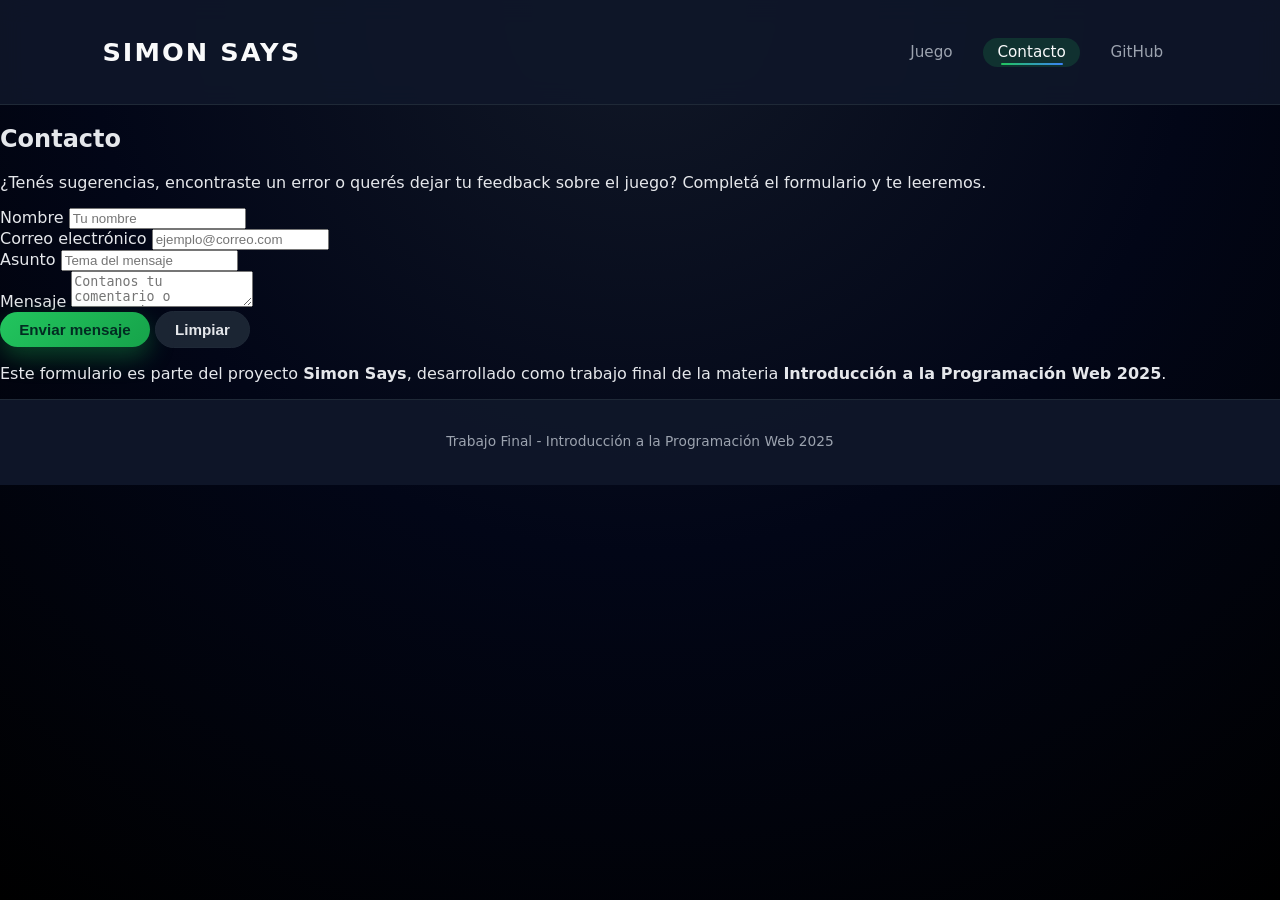
==== contacto.html @ 360e2f2b "Agrego contacto html y css ademas agrego estilo en css" ====
<!DOCTYPE html>
<html lang="en">
<head>
    <meta charset="UTF-8">
    <meta name="viewport" content="width=device-width, initial-scale=1.0">
    <title>Simon Says - Contacto</title>
    <link rel="stylesheet" href="css/reset.css">
    <link rel="stylesheet" href="css/styles.css">
    <link rel="stylesheet" href="css/contacto.css">
</head>
<body>
    <header class="header">
        <h1 class="main-title">Simon Says</h1>
        <nav class="navigation">
            <a href="index.html" class="nav-link">Juego</a>
            <a href="contacto.html" class="nav-link active">Contacto</a>
            <a href="https://github.com/USUARIO/simon-says-game" class="nav-link" target="_blank" rel="noopener">GitHub</a>
        </nav>
    </header>

    <main class="contact-main">
        <section class="contact-card">
            <h2>Contacto</h2>
            <p class="subtitle">
                ¿Tenés sugerencias, encontraste un error o querés dejar tu feedback sobre el juego?
                Completá el formulario y te leeremos.
            </p>

            <form id="contact-form" novalidate>
                <div class="form-group">
                    <label for="contact-name">Nombre</label>
                    <input
                        type="text"
                        id="contact-name"
                        name="name"
                        class="form-input"
                        placeholder="Tu nombre"
                        maxlength="40"
                        required
                    >
                    <span id="error-name" class="form-error hidden">
                        El nombre debe tener al menos 3 caracteres.
                    </span>
                </div>

                <div class="form-group">
                    <label for="contact-email">Correo electrónico</label>
                    <input
                        type="email"
                        id="contact-email"
                        name="email"
                        class="form-input"
                        placeholder="ejemplo@correo.com"
                        maxlength="60"
                        required
                    >
                    <span id="error-email" class="form-error hidden">
                        Ingresa un correo electrónico válido.
                    </span>
                </div>

                <div class="form-group">
                    <label for="contact-subject">Asunto</label>
                    <input
                        type="text"
                        id="contact-subject"
                        name="subject"
                        class="form-input"
                        placeholder="Tema del mensaje"
                        maxlength="60"
                        required
                    >
                    <span id="error-subject" class="form-error hidden">
                        El asunto debe tener al menos 5 caracteres.
                    </span>
                </div>

                <div class="form-group">
                    <label for="contact-message">Mensaje</label>
                    <textarea
                        id="contact-message"
                        name="message"
                        class="form-textarea"
                        placeholder="Contanos tu comentario o sugerencia"
                        maxlength="500"
                        required
                    ></textarea>
                    <span id="error-message" class="form-error hidden">
                        El mensaje debe tener al menos 10 caracteres.
                    </span>
                </div>

                <div class="form-actions">
                    <button type="submit" class="button button-primary">
                        Enviar mensaje
                    </button>
                    <button type="reset" class="button button-secondary">
                        Limpiar
                    </button>
                </div>

                <p id="form-success" class="form-success hidden">
                    ¡Gracias por tu mensaje! Tu feedback sobre Simon Says fue enviado correctamente.
                </p>
            </form>

            <div class="contact-extra">
                <p>
                    Este formulario es parte del proyecto <strong>Simon Says</strong>,
                    desarrollado como trabajo final de la materia
                    <strong>Introducción a la Programación Web 2025</strong>.
                </p>
            </div>
        </section>
    </main>

    <footer class="footer">
        <p>Trabajo Final - Introducción a la Programación Web 2025</p>
    </footer>

    <script src="js/form.js"></script>
</body>
</html>
---- css/styles.css ----
:root {
    --bg-color: #050816;
    --bg-card: #111827;
    --accent: #22c55e;
    --accent-soft: #16a34a;
    --accent-danger: #ef4444;
    --accent-warning: #eab308;
    --accent-info: #3b82f6;
    --text-main: #e5e7eb;
    --text-muted: #9ca3af;
    --border-soft: #1f2937;
    --shadow-soft: 0 20px 40px rgba(0, 0, 0, 0.35);
    --radius-lg: 18px;
    --radius-full: 999px;
}

*,
*::before,
*::after {
    box-sizing: border-box;
}

html,
body {
    height: 100%;
}

body {
    font-family: system-ui, -apple-system, BlinkMacSystemFont, "Segoe UI", sans-serif;
    background: radial-gradient(circle at top, #111827 0, #020617 50%, #000 100%);
    color: var(--text-main);
    margin: 0;
}

.header {
    display: flex;
    justify-content: space-between;
    align-items: center;
    padding: 1.25rem 8vw;
    background: rgba(15, 23, 42, 0.9);
    backdrop-filter: blur(12px);
    border-bottom: 1px solid var(--border-soft);
    position: sticky;
    top: 0;
    z-index: 20;
}

.main-title {
    font-size: 1.6rem;
    font-weight: 800;
    letter-spacing: 0.08em;
    text-transform: uppercase;
    color: #f9fafb;
}

.navigation {
    display: flex;
    gap: 1rem;
}

.nav-link {
    position: relative;
    padding: 0.35rem 0.9rem;
    border-radius: var(--radius-full);
    text-decoration: none;
    color: var(--text-muted);
    font-size: 0.95rem;
    transition: all 0.2s ease;
}

.nav-link::after {
    content: "";
    position: absolute;
    left: 18%;
    right: 18%;
    bottom: 0.1rem;
    height: 2px;
    border-radius: var(--radius-full);
    background: linear-gradient(90deg, #22c55e, #3b82f6);
    transform: scaleX(0);
    transform-origin: center;
    transition: transform 0.2s ease;
}

.nav-link:hover {
    color: #f9fafb;
    background: rgba(31, 41, 55, 0.85);
}

.nav-link:hover::after,
.nav-link.active::after {
    transform: scaleX(1);
}

.nav-link.active {
    color: #f9fafb;
    background: rgba(34, 197, 94, 0.16);
}

.main-container {
    min-height: calc(100vh - 150px);
    padding: 2.5rem 8vw 3.5rem;
    display: flex;
    flex-direction: column;
    align-items: center;
    gap: 2rem;
}

.modal {
    position: fixed;
    inset: 0;
    background: rgba(15, 23, 42, 0.85);
    display: flex;
    align-items: center;
    justify-content: center;
    z-index: 30;
}

.modal-content {
    background: var(--bg-card);
    border-radius: var(--radius-lg);
    padding: 2rem 2.2rem;
    box-shadow: var(--shadow-soft);
    max-width: 420px;
    width: 100%;
    text-align: center;
    border: 1px solid var(--border-soft);
}

.modal-content h2 {
    margin-top: 0;
    margin-bottom: 0.6rem;
    font-size: 1.5rem;
}

.modal-content p {
    margin: 0.2rem 0 1.2rem;
    color: var(--text-muted);
    font-size: 0.95rem;
}

.modal-large {
    max-width: 720px;
}

.btn-close {
    position: absolute;
    top: 0.85rem;
    right: 1.1rem;
    border: none;
    background: transparent;
    color: var(--text-muted);
    font-size: 1.6rem;
    cursor: pointer;
    transition: color 0.2s ease, transform 0.2s ease;
}

.btn-close:hover {
    color: #f9fafb;
    transform: scale(1.05);
}

.text-input {
    width: 100%;
    padding: 0.7rem 0.85rem;
    border-radius: 0.75rem;
    border: 1px solid var(--border-soft);
    background: #020617;
    color: var(--text-main);
    font-size: 0.95rem;
    outline: none;
    transition: border-color 0.18s ease, box-shadow 0.18s ease, background-color 0.18s ease;
}

.text-input::placeholder {
    color: #6b7280;
}

.text-input:focus {
    border-color: var(--accent-soft);
    box-shadow: 0 0 0 1px rgba(34, 197, 94, 0.4);
    background: #030712;
}

.error-message {
    display: block;
    margin-top: 0.4rem;
    font-size: 0.82rem;
    color: #f97373;
    text-align: left;
}

.button {
    border: none;
    border-radius: var(--radius-full);
    padding: 0.55rem 1.2rem;
    font-size: 0.95rem;
    font-weight: 600;
    cursor: pointer;
    transition: transform 0.15s ease, box-shadow 0.15s ease, background-color 0.15s ease, opacity 0.15s ease;
    display: inline-flex;
    align-items: center;
    justify-content: center;
    gap: 0.25rem;
}

.button-primary {
    background: linear-gradient(135deg, var(--accent), var(--accent-soft));
    color: #022c22;
    box-shadow: 0 10px 25px rgba(22, 163, 74, 0.4);
}

.button-primary:hover {
    transform: translateY(-1px);
    box-shadow: 0 14px 28px rgba(22, 163, 74, 0.55);
}

.button-secondary {
    background: rgba(31, 41, 55, 0.9);
    color: var(--text-main);
    border: 1px solid var(--border-soft);
}

.button-secondary:hover {
    background: rgba(55, 65, 81, 0.95);
}

.button-start {
    padding-inline: 1.7rem;
    padding-block: 0.75rem;
    font-size: 1rem;
    background: radial-gradient(circle at top, #22c55e, #15803d);
    color: #022c22;
    box-shadow: 0 16px 30px rgba(22, 163, 74, 0.55);
}

.button-small {
    padding: 0.35rem 0.85rem;
    font-size: 0.82rem;
    border-radius: 999px;
    background: rgba(17, 24, 39, 0.95);
    color: var(--text-muted);
    border: 1px solid transparent;
}

.button-small:hover {
    color: #f9fafb;
    border-color: rgba(148, 163, 184, 0.7);
}

.button-small.active {
    color: #f9fafb;
    border-color: rgba(34, 197, 94, 0.7);
    background: rgba(22, 101, 52, 0.65);
}

.game-area {
    width: 100%;
    max-width: 900px;
    display: flex;
    flex-direction: column;
    gap: 1.9rem;
    align-items: center;
}

.player-info {
    width: 100%;
    display: grid;
    grid-template-columns: repeat(4, minmax(0, 1fr));
    gap: 0.75rem;
}

.info-item {
    background: rgba(15, 23, 42, 0.9);
    border-radius: var(--radius-lg);
    padding: 0.7rem 0.9rem;
    border: 1px solid var(--border-soft);
    display: flex;
    flex-direction: column;
    gap: 0.15rem;
}

.label-text {
    font-size: 0.8rem;
    text-transform: uppercase;
    letter-spacing: 0.08em;
    color: var(--text-muted);
}

.value {
    font-size: 1.05rem;
    font-weight: 700;
}

.simon-board {
    position: relative;
    width: min(420px, 90vw);
    aspect-ratio: 1 / 1;
    display: grid;
    grid-template-columns: repeat(2, 1fr);
    gap: 0.9rem;
    padding: 1.1rem;
    border-radius: 999px;
    background: radial-gradient(circle at top, #020617, #000);
    box-shadow: var(--shadow-soft);
    border: 1px solid rgba(15, 23, 42, 0.9);
}

.simon-button {
    border: none;
    border-radius: 1.6rem;
    cursor: pointer;
    opacity: 0.9;
    transition: transform 0.1s ease, box-shadow 0.1s ease, filter 0.1s ease, opacity 0.1s ease;
}

.simon-button.green {
    background: radial-gradient(circle at 20% 20%, #bbf7d0, #16a34a);
}
.simon-button.red {
    background: radial-gradient(circle at 20% 20%, #fecaca, #dc2626);
}
.simon-button.yellow {
    background: radial-gradient(circle at 20% 20%, #fef9c3, #eab308);
}
.simon-button.blue {
    background: radial-gradient(circle at 20% 20%, #bfdbfe, #2563eb);
}

.simon-button:not(:disabled):hover {
    transform: translateY(-2px);
    filter: brightness(1.08);
    box-shadow: 0 10px 22px rgba(15, 23, 42, 0.8);
}

.simon-button.active {
    filter: brightness(1.35);
    box-shadow: 0 0 25px rgba(248, 250, 252, 0.8);
}

.board-center {
    position: absolute;
    inset: 50%;
    transform: translate(-50%, -50%);
    width: 42%;
    height: 42%;
    background: radial-gradient(circle at top, #020617, #030712);
    border-radius: 999px;
    display: flex;
    align-items: center;
    justify-content: center;
    border: 2px solid rgba(31, 41, 55, 0.9);
}

.controls {
    display: flex;
    justify-content: center;
    margin-top: 0.4rem;
}

.final-message {
    font-size: 0.95rem;
    color: var(--text-muted);
    margin-bottom: 1rem;
}

.final-results {
    text-align: left;
    margin-bottom: 1.1rem;
}

.final-results p {
    margin: 0.2rem 0;
    font-size: 0.92rem;
}

.ranking-controls {
    display: flex;
    gap: 0.6rem;
    justify-content: center;
    margin: 0.8rem 0 1rem;
}

.ranking-container {
    background: #020617;
    border-radius: 1rem;
    padding: 0.9rem 1rem;
    max-height: 320px;
    overflow-y: auto;
    border: 1px solid var(--border-soft);
}

.empty-message {
    font-size: 0.9rem;
    color: var(--text-muted);
    text-align: center;
    margin: 1rem 0;
}

.footer {
    padding: 1.2rem 8vw 1.4rem;
    text-align: center;
    font-size: 0.86rem;
    color: var(--text-muted);
    border-top: 1px solid var(--border-soft);
    background: rgba(15, 23, 42, 0.95);
}

.hidden {
    display: none !important;
}

@media (max-width: 768px) {
    .header {
        flex-direction: column;
        align-items: flex-start;
        gap: 0.6rem;
    }

    .navigation {
        width: 100%;
        justify-content: flex-start;
        flex-wrap: wrap;
    }

    .player-info {
        grid-template-columns: repeat(2, minmax(0, 1fr));
    }
}

@media (max-width: 480px) {
    .main-title {
        font-size: 1.3rem;
    }

    .modal-content {
        padding-inline: 1.4rem;
    }

    .player-info {
        grid-template-columns: 1fr;
    }
}
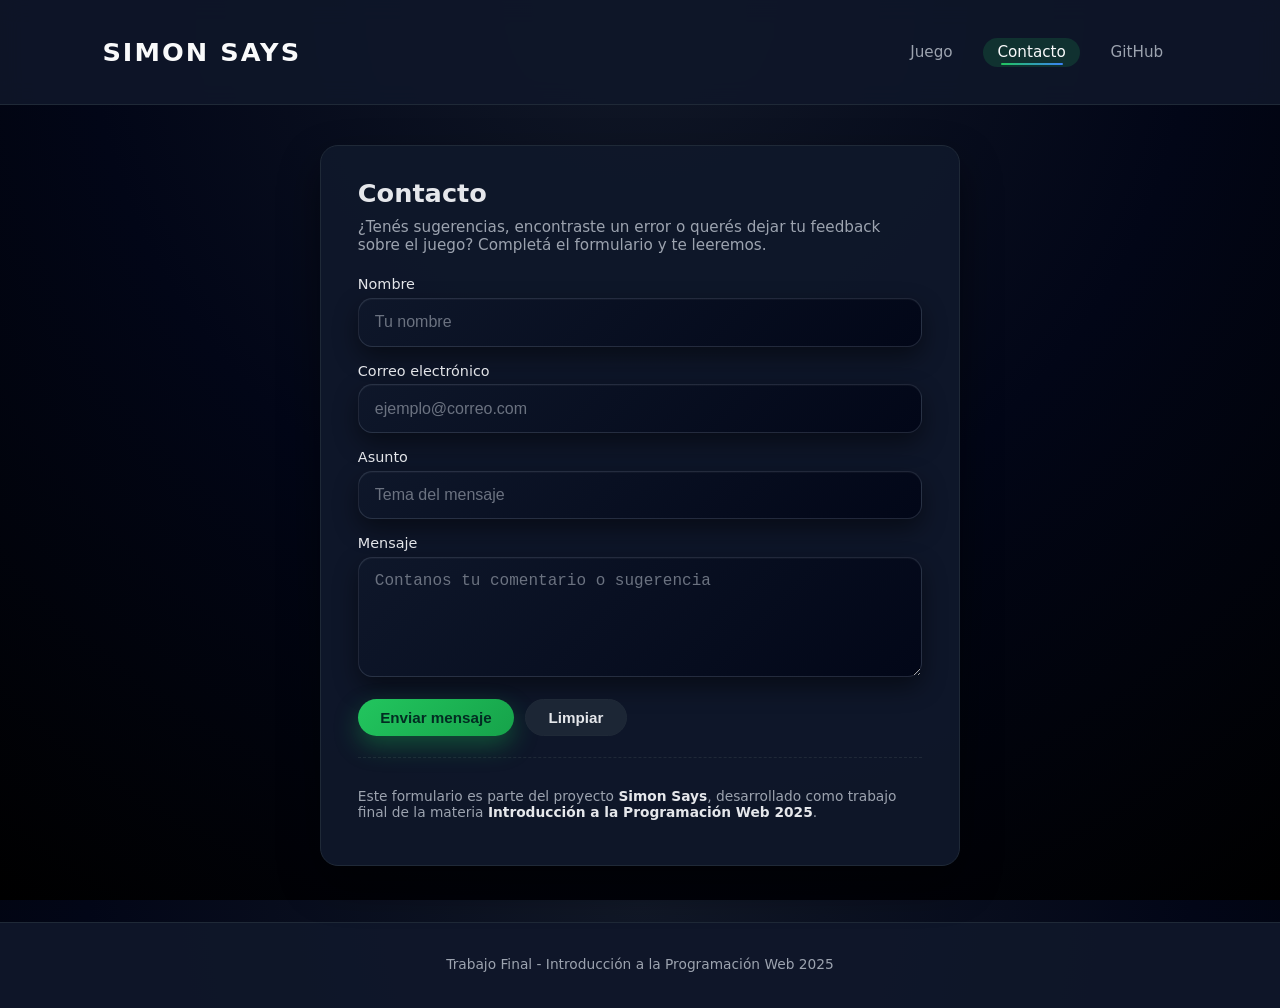
==== commit c1248a3e: "Agrego logica inicial de validacion de nombre y correcciones CSS" ====
--- a/contacto.html
+++ b/contacto.html
@@ -6,7 +6,7 @@
     <title>Simon Says - Contacto</title>
     <link rel="stylesheet" href="css/reset.css">
     <link rel="stylesheet" href="css/styles.css">
-    <link rel="stylesheet" href="css/contacto.css">
+    <link rel="stylesheet" href="css/contactos.css">
 </head>
 <body>
     <header class="header">
--- a/css/styles.css
+++ b/css/styles.css
@@ -190,6 +190,15 @@
     text-align: left;
 }
 
+#name-modal .text-input {
+    margin-bottom: 0.9rem;
+}
+
+#btn-confirm-name {
+    margin-top: 0.65rem;
+    width: 100%;
+}
+
 .button {
     border: none;
     border-radius: var(--radius-full);
@@ -265,9 +274,14 @@
 
 .player-info {
     width: 100%;
-    display: grid;
-    grid-template-columns: repeat(4, minmax(0, 1fr));
+    display: flex;
+    flex-wrap: wrap;
     gap: 0.75rem;
+}
+
+.player-info .info-item {
+    flex: 1 1 calc(25% - 0.75rem);
+    min-width: 160px;
 }
 
 .info-item {
@@ -296,8 +310,8 @@
     position: relative;
     width: min(420px, 90vw);
     aspect-ratio: 1 / 1;
-    display: grid;
-    grid-template-columns: repeat(2, 1fr);
+    display: flex;
+    flex-wrap: wrap;
     gap: 0.9rem;
     padding: 1.1rem;
     border-radius: 999px;
@@ -312,6 +326,8 @@
     cursor: pointer;
     opacity: 0.9;
     transition: transform 0.1s ease, box-shadow 0.1s ease, filter 0.1s ease, opacity 0.1s ease;
+    flex: 1 1 calc(50% - 0.9rem);
+    aspect-ratio: 1 / 1;
 }
 
 .simon-button.green {
@@ -423,8 +439,8 @@
         flex-wrap: wrap;
     }
 
-    .player-info {
-        grid-template-columns: repeat(2, minmax(0, 1fr));
+    .player-info .info-item {
+        flex: 1 1 calc(50% - 0.75rem);
     }
 }
 
@@ -437,7 +453,7 @@
         padding-inline: 1.4rem;
     }
 
-    .player-info {
-        grid-template-columns: 1fr;
-    }
-}
+    .player-info .info-item {
+        flex: 1 1 100%;
+    }
+}
--- a/css/contactos.css
+++ b/css/contactos.css
@@ -0,0 +1,141 @@
+.contact-main {
+    min-height: calc(100vh - 150px);
+    padding: 2.5rem 8vw 3.5rem;
+    display: flex;
+    justify-content: center;
+    align-items: flex-start;
+}
+
+.contact-card {
+    width: 100%;
+    max-width: 640px;
+    background: rgba(15, 23, 42, 0.96);
+    border-radius: 18px;
+    padding: 2rem 2.3rem;
+    border: 1px solid #1f2937;
+    box-shadow: 0 18px 40px rgba(0, 0, 0, 0.45);
+}
+
+.contact-card h2 {
+    margin: 0 0 0.6rem;
+    font-size: 1.6rem;
+}
+
+.contact-card p.subtitle {
+    margin: 0 0 1.4rem;
+    font-size: 0.95rem;
+    color: #9ca3af;
+}
+
+#contact-form {
+    display: flex;
+    flex-direction: column;
+    gap: 1rem;
+}
+
+.form-group {
+    display: flex;
+    flex-direction: column;
+    gap: 0.35rem;
+}
+
+.form-group label {
+    font-size: 0.9rem;
+    color: #e5e7eb;
+}
+
+.form-group small {
+    font-size: 0.8rem;
+    color: #9ca3af;
+}
+
+.form-input,
+.form-textarea,
+#contact-form input[type="text"],
+#contact-form input[type="email"],
+#contact-form textarea {
+    width: 100%;
+    padding: 0.9rem 1rem;
+    border-radius: 0.9rem;
+    border: 1px solid rgba(148, 163, 184, 0.2);
+    background: linear-gradient(135deg, rgba(15, 23, 42, 0.95), rgba(2, 6, 23, 0.95));
+    color: #e5e7eb;
+    font-size: 1rem;
+    outline: none;
+    resize: vertical;
+    min-height: 44px;
+    box-shadow: inset 0 1px 0 rgba(255, 255, 255, 0.03), 0 10px 24px rgba(0, 0, 0, 0.45);
+    transition: border-color 0.2s ease, box-shadow 0.2s ease, background-color 0.2s ease, transform 0.15s ease;
+}
+
+.form-textarea,
+#contact-form textarea {
+    min-height: 120px;
+}
+
+.form-input::placeholder,
+.form-textarea::placeholder,
+#contact-form input::placeholder,
+#contact-form textarea::placeholder {
+    color: #6b7280;
+}
+
+.form-input:focus,
+.form-textarea:focus,
+#contact-form input:focus,
+#contact-form textarea:focus {
+    border-color: #22c55e;
+    box-shadow: 0 0 0 1px rgba(34, 197, 94, 0.35), 0 12px 28px rgba(34, 197, 94, 0.12);
+    background: #040b1b;
+    transform: translateY(-1px);
+}
+
+.form-error {
+    font-size: 0.8rem;
+    color: #f97373;
+    margin-top: 0.1rem;
+}
+
+.form-success {
+    margin-top: 0.8rem;
+    padding: 0.6rem 0.8rem;
+    border-radius: 0.75rem;
+    font-size: 0.86rem;
+    background: rgba(22, 163, 74, 0.15);
+    color: #bbf7d0;
+    border: 1px solid rgba(34, 197, 94, 0.45);
+}
+
+.form-actions {
+    margin-top: 0.4rem;
+    display: flex;
+    gap: 0.7rem;
+    flex-wrap: wrap;
+}
+
+.form-actions .button {
+    padding-inline: 1.4rem;
+}
+
+.contact-extra {
+    margin-top: 1.3rem;
+    padding-top: 1rem;
+    border-top: 1px dashed #1f2937;
+    font-size: 0.86rem;
+    color: #9ca3af;
+}
+
+.contact-extra strong {
+    color: #e5e7eb;
+}
+
+@media (max-width: 640px) {
+    .contact-main {
+        padding-inline: 6vw;
+    }
+
+    .contact-card {
+        padding-inline: 1.5rem;
+        padding-block: 1.7rem 2.1rem;
+    }
+}
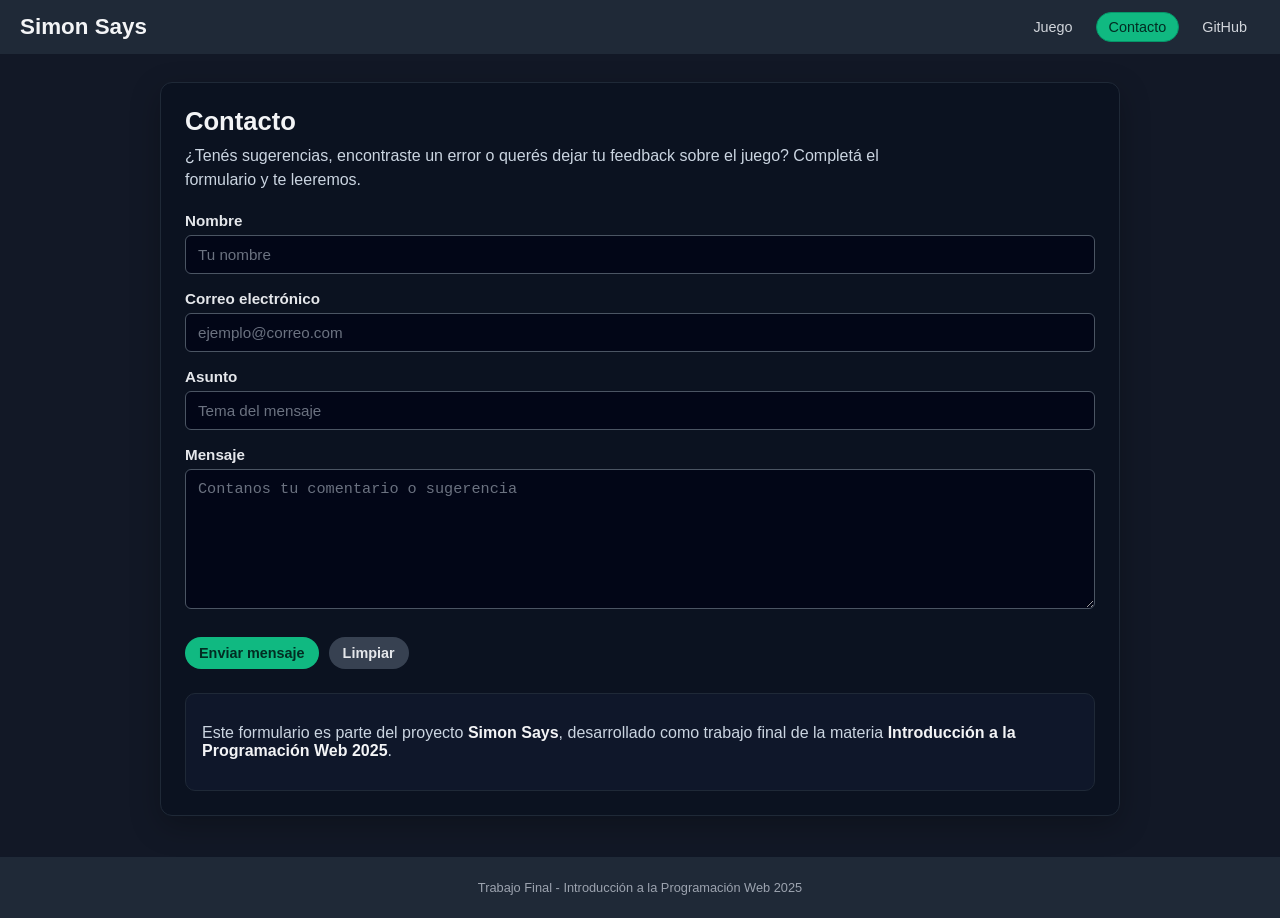
==== commit 4661afc0: "Ajusto estilos de contact y ordeno css general" ====
--- a/contacto.html
+++ b/contacto.html
@@ -1,5 +1,5 @@
 <!DOCTYPE html>
-<html lang="en">
+<html lang="es">
 <head>
     <meta charset="UTF-8">
     <meta name="viewport" content="width=device-width, initial-scale=1.0">
--- a/css/styles.css
+++ b/css/styles.css
@@ -1,19 +1,3 @@
-:root {
-    --bg-color: #050816;
-    --bg-card: #111827;
-    --accent: #22c55e;
-    --accent-soft: #16a34a;
-    --accent-danger: #ef4444;
-    --accent-warning: #eab308;
-    --accent-info: #3b82f6;
-    --text-main: #e5e7eb;
-    --text-muted: #9ca3af;
-    --border-soft: #1f2937;
-    --shadow-soft: 0 20px 40px rgba(0, 0, 0, 0.35);
-    --radius-lg: 18px;
-    --radius-full: 999px;
-}
-
 *,
 *::before,
 *::after {
@@ -23,252 +7,191 @@
 html,
 body {
     height: 100%;
+    margin: 0;
+    padding: 0;
 }
 
 body {
-    font-family: system-ui, -apple-system, BlinkMacSystemFont, "Segoe UI", sans-serif;
-    background: radial-gradient(circle at top, #111827 0, #020617 50%, #000 100%);
-    color: var(--text-main);
+    font-family: Arial, Helvetica, sans-serif;
+    background-color: #121826;
+    color: #f3f4f6;
+}
+
+.header {
+    display: flex;
+    justify-content: space-between;
+    align-items: center;
+    padding: 12px 20px;
+    background-color: #1f2937;
+}
+
+.main-title {
+    font-size: 1.4rem;
+    font-weight: bold;
     margin: 0;
 }
 
-.header {
-    display: flex;
-    justify-content: space-between;
-    align-items: center;
-    padding: 1.25rem 8vw;
-    background: rgba(15, 23, 42, 0.9);
-    backdrop-filter: blur(12px);
-    border-bottom: 1px solid var(--border-soft);
-    position: sticky;
-    top: 0;
-    z-index: 20;
-}
-
-.main-title {
-    font-size: 1.6rem;
-    font-weight: 800;
-    letter-spacing: 0.08em;
-    text-transform: uppercase;
+.navigation {
+    display: flex;
+    gap: 10px;
+}
+
+.nav-link {
+    text-decoration: none;
+    font-size: 0.9rem;
+    padding: 6px 12px;
+    border-radius: 999px;
+    color: #d1d5db;
+    background-color: transparent;
+    border: 1px solid transparent;
+}
+
+.nav-link:hover {
+    background-color: #374151;
+    border-color: #4b5563;
     color: #f9fafb;
 }
 
-.navigation {
-    display: flex;
-    gap: 1rem;
-}
-
-.nav-link {
-    position: relative;
-    padding: 0.35rem 0.9rem;
-    border-radius: var(--radius-full);
-    text-decoration: none;
-    color: var(--text-muted);
-    font-size: 0.95rem;
-    transition: all 0.2s ease;
-}
-
-.nav-link::after {
-    content: "";
-    position: absolute;
-    left: 18%;
-    right: 18%;
-    bottom: 0.1rem;
-    height: 2px;
-    border-radius: var(--radius-full);
-    background: linear-gradient(90deg, #22c55e, #3b82f6);
-    transform: scaleX(0);
-    transform-origin: center;
-    transition: transform 0.2s ease;
-}
-
-.nav-link:hover {
-    color: #f9fafb;
-    background: rgba(31, 41, 55, 0.85);
-}
-
-.nav-link:hover::after,
-.nav-link.active::after {
-    transform: scaleX(1);
-}
-
 .nav-link.active {
-    color: #f9fafb;
-    background: rgba(34, 197, 94, 0.16);
+    background-color: #10b981;
+    border-color: #059669;
+    color: #022c22;
 }
 
 .main-container {
-    min-height: calc(100vh - 150px);
-    padding: 2.5rem 8vw 3.5rem;
+    min-height: calc(100vh - 120px);
+    padding: 20px;
     display: flex;
     flex-direction: column;
     align-items: center;
-    gap: 2rem;
+    gap: 16px;
 }
 
 .modal {
     position: fixed;
     inset: 0;
-    background: rgba(15, 23, 42, 0.85);
-    display: flex;
-    align-items: center;
-    justify-content: center;
-    z-index: 30;
+    background-color: rgba(15, 23, 42, 0.85);
+    display: flex;
+    align-items: center;
+    justify-content: center;
+    z-index: 10;
 }
 
 .modal-content {
-    background: var(--bg-card);
-    border-radius: var(--radius-lg);
-    padding: 2rem 2.2rem;
-    box-shadow: var(--shadow-soft);
-    max-width: 420px;
+    background-color: #111827;
+    border-radius: 8px;
+    padding: 16px 18px;
+    max-width: 400px;
     width: 100%;
     text-align: center;
-    border: 1px solid var(--border-soft);
 }
 
 .modal-content h2 {
     margin-top: 0;
-    margin-bottom: 0.6rem;
-    font-size: 1.5rem;
+    margin-bottom: 8px;
+    font-size: 1.2rem;
 }
 
 .modal-content p {
-    margin: 0.2rem 0 1.2rem;
-    color: var(--text-muted);
-    font-size: 0.95rem;
+    margin: 0 0 12px;
+    font-size: 0.9rem;
+    color: #9ca3af;
 }
 
 .modal-large {
-    max-width: 720px;
+    max-width: 700px;
 }
 
 .btn-close {
     position: absolute;
-    top: 0.85rem;
-    right: 1.1rem;
+    top: 8px;
+    right: 12px;
+    background: none;
     border: none;
-    background: transparent;
-    color: var(--text-muted);
-    font-size: 1.6rem;
+    font-size: 1.4rem;
+    color: #9ca3af;
     cursor: pointer;
-    transition: color 0.2s ease, transform 0.2s ease;
-}
-
-.btn-close:hover {
-    color: #f9fafb;
-    transform: scale(1.05);
 }
 
 .text-input {
     width: 100%;
-    padding: 0.7rem 0.85rem;
-    border-radius: 0.75rem;
-    border: 1px solid var(--border-soft);
-    background: #020617;
-    color: var(--text-main);
-    font-size: 0.95rem;
-    outline: none;
-    transition: border-color 0.18s ease, box-shadow 0.18s ease, background-color 0.18s ease;
+    padding: 8px 10px;
+    border-radius: 4px;
+    border: 1px solid #4b5563;
+    background-color: #020617;
+    color: #f9fafb;
+    font-size: 0.9rem;
 }
 
 .text-input::placeholder {
     color: #6b7280;
 }
 
-.text-input:focus {
-    border-color: var(--accent-soft);
-    box-shadow: 0 0 0 1px rgba(34, 197, 94, 0.4);
-    background: #030712;
-}
-
 .error-message {
     display: block;
-    margin-top: 0.4rem;
-    font-size: 0.82rem;
+    margin-top: 4px;
+    font-size: 0.8rem;
     color: #f97373;
     text-align: left;
 }
 
-#name-modal .text-input {
-    margin-bottom: 0.9rem;
-}
-
-#btn-confirm-name {
-    margin-top: 0.65rem;
-    width: 100%;
-}
-
 .button {
     border: none;
-    border-radius: var(--radius-full);
-    padding: 0.55rem 1.2rem;
-    font-size: 0.95rem;
+    border-radius: 999px;
+    padding: 8px 14px;
+    font-size: 0.9rem;
     font-weight: 600;
     cursor: pointer;
-    transition: transform 0.15s ease, box-shadow 0.15s ease, background-color 0.15s ease, opacity 0.15s ease;
     display: inline-flex;
     align-items: center;
     justify-content: center;
-    gap: 0.25rem;
+    margin-top: 8px;
 }
 
 .button-primary {
-    background: linear-gradient(135deg, var(--accent), var(--accent-soft));
+    background-color: #10b981;
     color: #022c22;
-    box-shadow: 0 10px 25px rgba(22, 163, 74, 0.4);
 }
 
 .button-primary:hover {
-    transform: translateY(-1px);
-    box-shadow: 0 14px 28px rgba(22, 163, 74, 0.55);
+    background-color: #059669;
 }
 
 .button-secondary {
-    background: rgba(31, 41, 55, 0.9);
-    color: var(--text-main);
-    border: 1px solid var(--border-soft);
+    background-color: #374151;
+    color: #e5e7eb;
 }
 
 .button-secondary:hover {
-    background: rgba(55, 65, 81, 0.95);
+    background-color: #4b5563;
 }
 
 .button-start {
-    padding-inline: 1.7rem;
-    padding-block: 0.75rem;
+    padding: 10px 18px;
     font-size: 1rem;
-    background: radial-gradient(circle at top, #22c55e, #15803d);
+    background-color: #10b981;
     color: #022c22;
-    box-shadow: 0 16px 30px rgba(22, 163, 74, 0.55);
 }
 
 .button-small {
-    padding: 0.35rem 0.85rem;
-    font-size: 0.82rem;
-    border-radius: 999px;
-    background: rgba(17, 24, 39, 0.95);
-    color: var(--text-muted);
-    border: 1px solid transparent;
+    padding: 5px 10px;
+    font-size: 0.8rem;
+    border-radius: 999px;
+    background-color: #111827;
+    color: #e5e7eb;
+    border: 1px solid #4b5563;
 }
 
 .button-small:hover {
-    color: #f9fafb;
-    border-color: rgba(148, 163, 184, 0.7);
-}
-
-.button-small.active {
-    color: #f9fafb;
-    border-color: rgba(34, 197, 94, 0.7);
-    background: rgba(22, 101, 52, 0.65);
+    background-color: #1f2937;
 }
 
 .game-area {
     width: 100%;
-    max-width: 900px;
+    max-width: 800px;
     display: flex;
     flex-direction: column;
-    gap: 1.9rem;
+    gap: 16px;
     align-items: center;
 }
 
@@ -276,150 +199,136 @@
     width: 100%;
     display: flex;
     flex-wrap: wrap;
-    gap: 0.75rem;
-}
-
-.player-info .info-item {
-    flex: 1 1 calc(25% - 0.75rem);
-    min-width: 160px;
+    gap: 8px;
 }
 
 .info-item {
-    background: rgba(15, 23, 42, 0.9);
-    border-radius: var(--radius-lg);
-    padding: 0.7rem 0.9rem;
-    border: 1px solid var(--border-soft);
-    display: flex;
-    flex-direction: column;
-    gap: 0.15rem;
+    flex: 1 1 calc(25% - 8px);
+    min-width: 140px;
+    background-color: #111827;
+    border-radius: 8px;
+    padding: 8px 10px;
+    border: 1px solid #1f2937;
 }
 
 .label-text {
-    font-size: 0.8rem;
+    font-size: 0.75rem;
     text-transform: uppercase;
-    letter-spacing: 0.08em;
-    color: var(--text-muted);
+    color: #9ca3af;
 }
 
 .value {
-    font-size: 1.05rem;
-    font-weight: 700;
+    font-size: 1rem;
+    font-weight: bold;
 }
 
 .simon-board {
     position: relative;
-    width: min(420px, 90vw);
+    width: min(380px, 90vw);
     aspect-ratio: 1 / 1;
     display: flex;
     flex-wrap: wrap;
-    gap: 0.9rem;
-    padding: 1.1rem;
-    border-radius: 999px;
-    background: radial-gradient(circle at top, #020617, #000);
-    box-shadow: var(--shadow-soft);
-    border: 1px solid rgba(15, 23, 42, 0.9);
+    gap: 8px;
+    padding: 10px;
+    border-radius: 999px;
+    background-color: #020617;
+    border: 2px solid #111827;
 }
 
 .simon-button {
     border: none;
-    border-radius: 1.6rem;
+    border-radius: 12px;
     cursor: pointer;
+    flex: 1 1 calc(50% - 8px);
+    aspect-ratio: 1 / 1;
     opacity: 0.9;
-    transition: transform 0.1s ease, box-shadow 0.1s ease, filter 0.1s ease, opacity 0.1s ease;
-    flex: 1 1 calc(50% - 0.9rem);
-    aspect-ratio: 1 / 1;
 }
 
 .simon-button.green {
-    background: radial-gradient(circle at 20% 20%, #bbf7d0, #16a34a);
-}
+    background-color: #22c55e;
+}
+
 .simon-button.red {
-    background: radial-gradient(circle at 20% 20%, #fecaca, #dc2626);
-}
+    background-color: #ef4444;
+}
+
 .simon-button.yellow {
-    background: radial-gradient(circle at 20% 20%, #fef9c3, #eab308);
-}
+    background-color: #eab308;
+}
+
 .simon-button.blue {
-    background: radial-gradient(circle at 20% 20%, #bfdbfe, #2563eb);
-}
-
-.simon-button:not(:disabled):hover {
-    transform: translateY(-2px);
-    filter: brightness(1.08);
-    box-shadow: 0 10px 22px rgba(15, 23, 42, 0.8);
+    background-color: #3b82f6;
+}
+
+.simon-button:disabled {
+    cursor: default;
+    opacity: 0.7;
 }
 
 .simon-button.active {
-    filter: brightness(1.35);
-    box-shadow: 0 0 25px rgba(248, 250, 252, 0.8);
+    outline: 3px solid #f9fafb;
 }
 
 .board-center {
     position: absolute;
     inset: 50%;
     transform: translate(-50%, -50%);
-    width: 42%;
-    height: 42%;
-    background: radial-gradient(circle at top, #020617, #030712);
-    border-radius: 999px;
-    display: flex;
-    align-items: center;
-    justify-content: center;
-    border: 2px solid rgba(31, 41, 55, 0.9);
+    width: 40%;
+    height: 40%;
+    border-radius: 999px;
+    background-color: #111827;
+    display: flex;
+    align-items: center;
+    justify-content: center;
+    border: 2px solid #1f2937;
 }
 
 .controls {
     display: flex;
     justify-content: center;
-    margin-top: 0.4rem;
+    gap: 10px;
+    margin-top: 6px;
 }
 
 .final-message {
-    font-size: 0.95rem;
-    color: var(--text-muted);
-    margin-bottom: 1rem;
+    font-size: 0.9rem;
+    color: #9ca3af;
 }
 
 .final-results {
     text-align: left;
-    margin-bottom: 1.1rem;
-}
-
-.final-results p {
-    margin: 0.2rem 0;
-    font-size: 0.92rem;
+    font-size: 0.9rem;
 }
 
 .ranking-controls {
     display: flex;
-    gap: 0.6rem;
-    justify-content: center;
-    margin: 0.8rem 0 1rem;
+    gap: 8px;
+    justify-content: center;
+    margin: 10px 0;
 }
 
 .ranking-container {
-    background: #020617;
-    border-radius: 1rem;
-    padding: 0.9rem 1rem;
-    max-height: 320px;
+    background-color: #020617;
+    border-radius: 8px;
+    padding: 10px;
+    max-height: 280px;
     overflow-y: auto;
-    border: 1px solid var(--border-soft);
+    border: 1px solid #1f2937;
 }
 
 .empty-message {
     font-size: 0.9rem;
-    color: var(--text-muted);
+    color: #9ca3af;
     text-align: center;
-    margin: 1rem 0;
 }
 
 .footer {
-    padding: 1.2rem 8vw 1.4rem;
+    padding: 10px 20px;
     text-align: center;
-    font-size: 0.86rem;
-    color: var(--text-muted);
-    border-top: 1px solid var(--border-soft);
-    background: rgba(15, 23, 42, 0.95);
+    font-size: 0.8rem;
+    color: #9ca3af;
+    background-color: #1f2937;
+    border-top: 1px solid #111827;
 }
 
 .hidden {
@@ -430,30 +339,24 @@
     .header {
         flex-direction: column;
         align-items: flex-start;
-        gap: 0.6rem;
+        gap: 8px;
     }
 
     .navigation {
-        width: 100%;
-        justify-content: flex-start;
         flex-wrap: wrap;
     }
 
-    .player-info .info-item {
-        flex: 1 1 calc(50% - 0.75rem);
+    .info-item {
+        flex: 1 1 calc(50% - 8px);
     }
 }
 
 @media (max-width: 480px) {
     .main-title {
-        font-size: 1.3rem;
-    }
-
-    .modal-content {
-        padding-inline: 1.4rem;
-    }
-
-    .player-info .info-item {
+        font-size: 1.1rem;
+    }
+
+    .info-item {
         flex: 1 1 100%;
     }
 }
--- a/css/contactos.css
+++ b/css/contactos.css
@@ -1,141 +1,125 @@
+body {
+    margin: 0;
+    font-family: Arial, Helvetica, sans-serif;
+    background-color: #121826;
+    color: #f3f4f6;
+}
+
 .contact-main {
-    min-height: calc(100vh - 150px);
-    padding: 2.5rem 8vw 3.5rem;
+    min-height: calc(100vh - 140px);
+    padding: 28px 24px 40px;
     display: flex;
     justify-content: center;
-    align-items: flex-start;
 }
 
 .contact-card {
-    width: 100%;
-    max-width: 640px;
-    background: rgba(15, 23, 42, 0.96);
-    border-radius: 18px;
-    padding: 2rem 2.3rem;
+    width: min(960px, 100%);
+    background-color: #0b1220;
     border: 1px solid #1f2937;
-    box-shadow: 0 18px 40px rgba(0, 0, 0, 0.45);
+    border-radius: 12px;
+    padding: 24px;
+    box-shadow: 0 10px 30px rgba(0, 0, 0, 0.25);
 }
 
 .contact-card h2 {
-    margin: 0 0 0.6rem;
+    margin: 0 0 8px;
     font-size: 1.6rem;
 }
 
-.contact-card p.subtitle {
-    margin: 0 0 1.4rem;
-    font-size: 0.95rem;
-    color: #9ca3af;
-}
-
-#contact-form {
-    display: flex;
-    flex-direction: column;
-    gap: 1rem;
+.contact-card .subtitle {
+    margin: 0 0 20px;
+    color: #cbd5e1;
+    line-height: 1.5;
+    max-width: 760px;
 }
 
 .form-group {
-    display: flex;
-    flex-direction: column;
-    gap: 0.35rem;
+    margin-bottom: 16px;
 }
 
 .form-group label {
-    font-size: 0.9rem;
+    display: block;
+    font-size: 0.95rem;
+    font-weight: 600;
+    margin-bottom: 6px;
     color: #e5e7eb;
 }
 
-.form-group small {
-    font-size: 0.8rem;
-    color: #9ca3af;
-}
-
 .form-input,
-.form-textarea,
-#contact-form input[type="text"],
-#contact-form input[type="email"],
-#contact-form textarea {
+.form-textarea {
     width: 100%;
-    padding: 0.9rem 1rem;
-    border-radius: 0.9rem;
-    border: 1px solid rgba(148, 163, 184, 0.2);
-    background: linear-gradient(135deg, rgba(15, 23, 42, 0.95), rgba(2, 6, 23, 0.95));
-    color: #e5e7eb;
-    font-size: 1rem;
+    padding: 10px 12px;
+    font-size: 0.95rem;
+    border-radius: 6px;
+    border: 1px solid #4b5563;
+    background-color: #020617;
+    color: #f9fafb;
     outline: none;
-    resize: vertical;
-    min-height: 44px;
-    box-shadow: inset 0 1px 0 rgba(255, 255, 255, 0.03), 0 10px 24px rgba(0, 0, 0, 0.45);
-    transition: border-color 0.2s ease, box-shadow 0.2s ease, background-color 0.2s ease, transform 0.15s ease;
-}
-
-.form-textarea,
-#contact-form textarea {
-    min-height: 120px;
+    transition: border-color 0.2s ease, box-shadow 0.2s ease;
 }
 
 .form-input::placeholder,
-.form-textarea::placeholder,
-#contact-form input::placeholder,
-#contact-form textarea::placeholder {
+.form-textarea::placeholder {
     color: #6b7280;
 }
 
 .form-input:focus,
-.form-textarea:focus,
-#contact-form input:focus,
-#contact-form textarea:focus {
-    border-color: #22c55e;
-    box-shadow: 0 0 0 1px rgba(34, 197, 94, 0.35), 0 12px 28px rgba(34, 197, 94, 0.12);
-    background: #040b1b;
-    transform: translateY(-1px);
+.form-textarea:focus {
+    border-color: #10b981;
+    box-shadow: 0 0 0 3px rgba(16, 185, 129, 0.2);
+}
+
+.form-textarea {
+    min-height: 140px;
+    resize: vertical;
+}
+
+.form-actions {
+    display: flex;
+    gap: 10px;
+    flex-wrap: wrap;
+    margin-top: 8px;
 }
 
 .form-error {
-    font-size: 0.8rem;
+    display: block;
+    margin-top: 6px;
+    font-size: 0.85rem;
     color: #f97373;
-    margin-top: 0.1rem;
 }
 
 .form-success {
-    margin-top: 0.8rem;
-    padding: 0.6rem 0.8rem;
-    border-radius: 0.75rem;
-    font-size: 0.86rem;
-    background: rgba(22, 163, 74, 0.15);
-    color: #bbf7d0;
-    border: 1px solid rgba(34, 197, 94, 0.45);
-}
-
-.form-actions {
-    margin-top: 0.4rem;
-    display: flex;
-    gap: 0.7rem;
-    flex-wrap: wrap;
-}
-
-.form-actions .button {
-    padding-inline: 1.4rem;
+    margin-top: 14px;
+    font-size: 0.95rem;
+    color: #10b981;
+    font-weight: 600;
 }
 
 .contact-extra {
-    margin-top: 1.3rem;
-    padding-top: 1rem;
-    border-top: 1px dashed #1f2937;
-    font-size: 0.86rem;
-    color: #9ca3af;
+    margin-top: 24px;
+    padding: 14px 16px;
+    background-color: #0f172a;
+    border: 1px solid #1f2937;
+    border-radius: 10px;
+    color: #cbd5e1;
 }
 
 .contact-extra strong {
-    color: #e5e7eb;
+    color: #f3f4f6;
 }
 
-@media (max-width: 640px) {
-    .contact-main {
-        padding-inline: 6vw;
+@media (max-width: 768px) {
+    .contact-card {
+        padding: 20px;
+    }
+}
+
+@media (max-width: 520px) {
+    .contact-card h2 {
+        font-size: 1.4rem;
     }
 
-    .contact-card {
-        padding-inline: 1.5rem;
-        padding-block: 1.7rem 2.1rem;
+    .contact-card .subtitle {
+        font-size: 0.95rem;
     }
 }
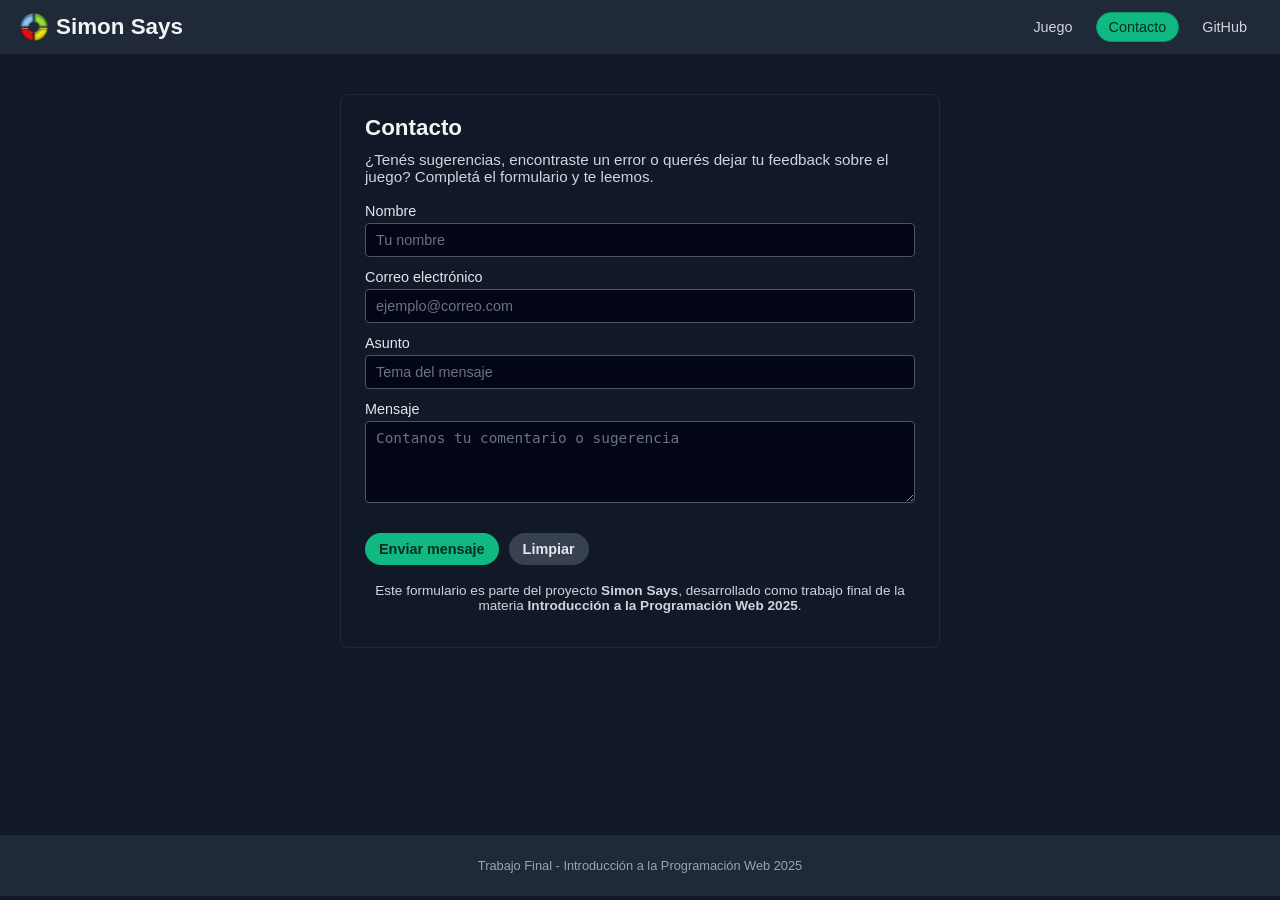
==== commit 8bd880ae: "Cambios en la interfaz de conttacto, se agrego fav icon y logo en el head" ====
--- a/contacto.html
+++ b/contacto.html
@@ -4,90 +4,74 @@
     <meta charset="UTF-8">
     <meta name="viewport" content="width=device-width, initial-scale=1.0">
     <title>Simon Says - Contacto</title>
+
+    <link rel="icon" type="image/png" href="img/favicon.png">
+
     <link rel="stylesheet" href="css/reset.css">
     <link rel="stylesheet" href="css/styles.css">
-    <link rel="stylesheet" href="css/contactos.css">
 </head>
 <body>
     <header class="header">
-        <h1 class="main-title">Simon Says</h1>
+        <h1 class="main-title">
+            <img src="img/favicon.png" alt="logo" class="logo-icon">
+            Simon Says
+        </h1>
+
         <nav class="navigation">
             <a href="index.html" class="nav-link">Juego</a>
             <a href="contacto.html" class="nav-link active">Contacto</a>
-            <a href="https://github.com/USUARIO/simon-says-game" class="nav-link" target="_blank" rel="noopener">GitHub</a>
+            <a href="https://github.com/TomiOliva/simon-says-ipw-final-integrador-2025.git"
+               class="nav-link"
+               target="_blank"
+               rel="noopener">
+               GitHub
+            </a>
         </nav>
     </header>
 
-    <main class="contact-main">
-        <section class="contact-card">
+    <main class="main-container">
+        <section class="contact-section">
             <h2>Contacto</h2>
-            <p class="subtitle">
+            <p class="contact-intro">
                 ¿Tenés sugerencias, encontraste un error o querés dejar tu feedback sobre el juego?
-                Completá el formulario y te leeremos.
+                Completá el formulario y te leemos.
             </p>
 
-            <form id="contact-form" novalidate>
+            <form class="contact-form">
                 <div class="form-group">
-                    <label for="contact-name">Nombre</label>
+                    <label for="nombre">Nombre</label>
                     <input
                         type="text"
-                        id="contact-name"
-                        name="name"
-                        class="form-input"
-                        placeholder="Tu nombre"
-                        maxlength="40"
-                        required
-                    >
-                    <span id="error-name" class="form-error hidden">
-                        El nombre debe tener al menos 3 caracteres.
-                    </span>
+                        id="nombre"
+                        name="nombre"
+                        placeholder="Tu nombre">
                 </div>
 
                 <div class="form-group">
-                    <label for="contact-email">Correo electrónico</label>
+                    <label for="email">Correo electrónico</label>
                     <input
                         type="email"
-                        id="contact-email"
+                        id="email"
                         name="email"
-                        class="form-input"
-                        placeholder="ejemplo@correo.com"
-                        maxlength="60"
-                        required
-                    >
-                    <span id="error-email" class="form-error hidden">
-                        Ingresa un correo electrónico válido.
-                    </span>
+                        placeholder="ejemplo@correo.com">
                 </div>
 
                 <div class="form-group">
-                    <label for="contact-subject">Asunto</label>
+                    <label for="asunto">Asunto</label>
                     <input
                         type="text"
-                        id="contact-subject"
-                        name="subject"
-                        class="form-input"
-                        placeholder="Tema del mensaje"
-                        maxlength="60"
-                        required
-                    >
-                    <span id="error-subject" class="form-error hidden">
-                        El asunto debe tener al menos 5 caracteres.
-                    </span>
+                        id="asunto"
+                        name="asunto"
+                        placeholder="Tema del mensaje">
                 </div>
 
                 <div class="form-group">
-                    <label for="contact-message">Mensaje</label>
+                    <label for="mensaje">Mensaje</label>
                     <textarea
-                        id="contact-message"
-                        name="message"
-                        class="form-textarea"
-                        placeholder="Contanos tu comentario o sugerencia"
-                        maxlength="500"
-                        required
-                    ></textarea>
-                    <span id="error-message" class="form-error hidden">
-                        El mensaje debe tener al menos 10 caracteres.
-                    </span>
+                        id="mensaje"
+                        name="mensaje"
+                        rows="4"
+                        placeholder="Contanos tu comentario o sugerencia"></textarea>
                 </div>
 
                 <div class="form-actions">
@@ -98,26 +82,18 @@
                         Limpiar
                     </button>
                 </div>
-
-                <p id="form-success" class="form-success hidden">
-                    ¡Gracias por tu mensaje! Tu feedback sobre Simon Says fue enviado correctamente.
-                </p>
             </form>
 
-            <div class="contact-extra">
-                <p>
-                    Este formulario es parte del proyecto <strong>Simon Says</strong>,
-                    desarrollado como trabajo final de la materia
-                    <strong>Introducción a la Programación Web 2025</strong>.
-                </p>
-            </div>
+            <p class="project-note">
+                Este formulario es parte del proyecto <strong>Simon Says</strong>,
+                desarrollado como trabajo final de la materia
+                <strong>Introducción a la Programación Web 2025</strong>.
+            </p>
         </section>
     </main>
 
     <footer class="footer">
         <p>Trabajo Final - Introducción a la Programación Web 2025</p>
     </footer>
-
-    <script src="js/form.js"></script>
 </body>
 </html>
--- a/css/styles.css
+++ b/css/styles.css
@@ -29,6 +29,8 @@
     font-size: 1.4rem;
     font-weight: bold;
     margin: 0;
+    display: flex;
+    align-items: center;
 }
 
 .navigation {
@@ -335,6 +337,86 @@
     display: none !important;
 }
 
+/* Icono del título */
+.logo-icon {
+    width: 28px;
+    height: 28px;
+    margin-right: 8px;
+    vertical-align: middle;
+    border-radius: 6px;
+}
+
+/* ====== CONTACTO ====== */
+
+.contact-section {
+    max-width: 600px;
+    width: 100%;
+    margin: 20px auto;
+    background-color: #111827;
+    border-radius: 8px;
+    padding: 20px 24px;
+    border: 1px solid #1f2937;
+}
+
+.contact-section h2 {
+    margin-top: 0;
+    margin-bottom: 10px;
+    font-size: 1.4rem;
+}
+
+.contact-intro {
+    margin: 0 0 18px;
+    font-size: 0.95rem;
+    color: #d1d5db;
+}
+
+.contact-form {
+    display: flex;
+    flex-direction: column;
+    gap: 12px;
+}
+
+.form-group {
+    display: flex;
+    flex-direction: column;
+    gap: 4px;
+}
+
+.form-group label {
+    font-size: 0.9rem;
+    color: #e5e7eb;
+}
+
+.form-group input,
+.form-group textarea {
+    padding: 8px 10px;
+    border-radius: 4px;
+    border: 1px solid #4b5563;
+    background-color: #020617;
+    color: #f9fafb;
+    font-size: 0.9rem;
+}
+
+.form-group input::placeholder,
+.form-group textarea::placeholder {
+    color: #6b7280;
+}
+
+.form-actions {
+    margin-top: 10px;
+    display: flex;
+    gap: 10px;
+}
+
+.project-note {
+    margin-top: 18px;
+    font-size: 0.85rem;
+    color: #d1d5db;
+    text-align: center;
+}
+
+/* ======================= */
+
 @media (max-width: 768px) {
     .header {
         flex-direction: column;
@@ -359,4 +441,13 @@
     .info-item {
         flex: 1 1 100%;
     }
-}
+
+    .contact-section {
+        padding: 16px 14px;
+    }
+
+    .form-actions {
+        flex-direction: column;
+        align-items: flex-start;
+    }
+}
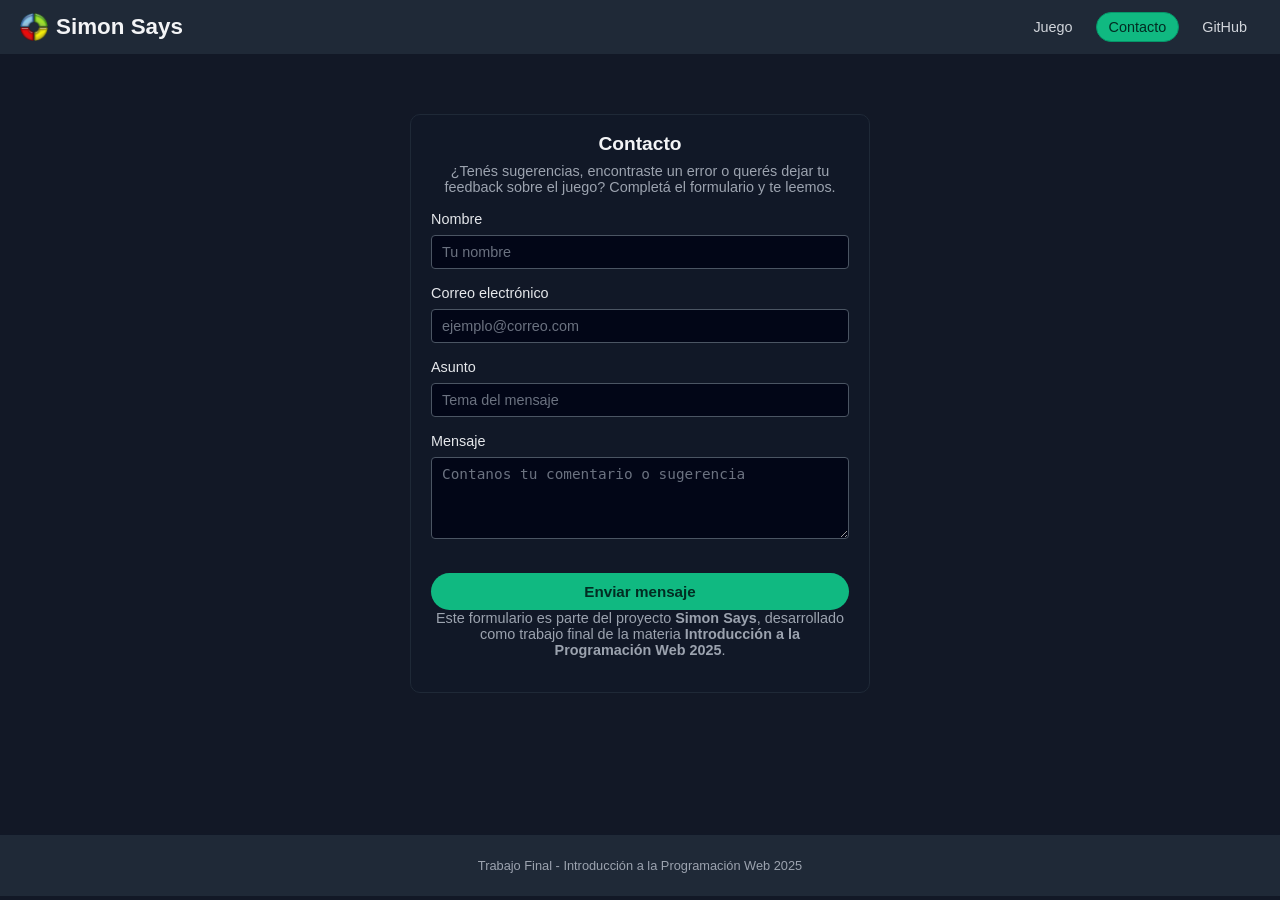
==== commit a8e543f8: "Agrego validaciones al formulario de contacto" ====
--- a/contacto.html
+++ b/contacto.html
@@ -1,14 +1,16 @@
 <!DOCTYPE html>
-<html lang="es">
+<html lang="en">
 <head>
     <meta charset="UTF-8">
     <meta name="viewport" content="width=device-width, initial-scale=1.0">
-    <title>Simon Says - Contacto</title>
+    <title>Simon Says - Juego Online</title>
 
     <link rel="icon" type="image/png" href="img/favicon.png">
+    <link rel="shortcut icon" type="image/png" href="img/favicon.png">
 
     <link rel="stylesheet" href="css/reset.css">
     <link rel="stylesheet" href="css/styles.css">
+    <link rel="stylesheet" href="css/contactos.css">
 </head>
 <body>
     <header class="header">
@@ -21,65 +23,71 @@
             <a href="index.html" class="nav-link">Juego</a>
             <a href="contacto.html" class="nav-link active">Contacto</a>
             <a href="https://github.com/TomiOliva/simon-says-ipw-final-integrador-2025.git"
-               class="nav-link"
-               target="_blank"
-               rel="noopener">
-               GitHub
-            </a>
+               class="nav-link" target="_blank" rel="noopener">GitHub</a>
         </nav>
     </header>
 
     <main class="main-container">
-        <section class="contact-section">
+        <section class="contact-container">
             <h2>Contacto</h2>
-            <p class="contact-intro">
+            <p>
                 ¿Tenés sugerencias, encontraste un error o querés dejar tu feedback sobre el juego?
                 Completá el formulario y te leemos.
             </p>
 
-            <form class="contact-form">
+            <form id="contact-form" class="contact-form" novalidate>
                 <div class="form-group">
-                    <label for="nombre">Nombre</label>
+                    <label for="nombre" class="label">Nombre</label>
                     <input
                         type="text"
                         id="nombre"
                         name="nombre"
+                        class="input"
                         placeholder="Tu nombre">
+                    <span id="nombre-error" class="error-message hidden">
+                        El nombre debe ser alfanumérico (letras y números).
+                    </span>
                 </div>
 
                 <div class="form-group">
-                    <label for="email">Correo electrónico</label>
+                    <label for="email" class="label">Correo electrónico</label>
                     <input
                         type="email"
                         id="email"
                         name="email"
+                        class="input"
                         placeholder="ejemplo@correo.com">
+                    <span id="email-error" class="error-message hidden">
+                        Ingresá un correo electrónico válido.
+                    </span>
                 </div>
 
                 <div class="form-group">
-                    <label for="asunto">Asunto</label>
+                    <label for="asunto" class="label">Asunto</label>
                     <input
                         type="text"
                         id="asunto"
                         name="asunto"
+                        class="input"
                         placeholder="Tema del mensaje">
                 </div>
 
                 <div class="form-group">
-                    <label for="mensaje">Mensaje</label>
+                    <label for="mensaje" class="label">Mensaje</label>
                     <textarea
                         id="mensaje"
                         name="mensaje"
+                        class="input"
                         rows="4"
                         placeholder="Contanos tu comentario o sugerencia"></textarea>
+                    <span id="mensaje-error" class="error-message hidden">
+                        El mensaje debe tener más de 5 caracteres.
+                    </span>
                 </div>
 
                 <div class="form-actions">
-                    <button type="submit" class="button button-primary">
+                    <button type="submit" class="button-submit">
                         Enviar mensaje
-                    </button>
-                    <button type="reset" class="button button-secondary">
-                        Limpiar
                     </button>
                 </div>
             </form>
@@ -95,5 +103,7 @@
     <footer class="footer">
         <p>Trabajo Final - Introducción a la Programación Web 2025</p>
     </footer>
+
+    <script src="js/form.js"></script>
 </body>
 </html>
--- a/css/contactos.css
+++ b/css/contactos.css
@@ -0,0 +1,119 @@
+body {
+    margin: 0;
+    font-family: Arial, Helvetica, sans-serif;
+    background-color: #121826;
+    color: #f3f4f6;
+}
+
+.contact-container {
+    max-width: 460px;
+    margin: 40px auto;
+    background-color: #111827;
+    padding: 18px 20px;
+    border-radius: 10px;
+    border: 1px solid #1f2937;
+}
+
+.contact-container h2 {
+    margin: 0 0 8px;
+    font-size: 1.2rem;
+    text-align: center;
+}
+
+.contact-container p {
+    margin: 0 0 16px;
+    font-size: 0.9rem;
+    text-align: center;
+    color: #9ca3af;
+}
+
+.contact-form {
+    display: flex;
+    flex-direction: column;
+    gap: 12px;
+}
+
+.form-group {
+    margin-bottom: 4px;
+    text-align: left;
+}
+
+.label {
+    display: block;
+    font-size: 0.85rem;
+    margin-bottom: 4px;
+    color: #cbd5e1;
+}
+
+.input {
+    width: 100%;
+    padding: 8px 10px;
+    font-size: 0.9rem;
+    border-radius: 4px;
+    border: 1px solid #4b5563;
+    background-color: #020617;
+    color: #f9fafb;
+    outline: none;
+    resize: vertical;
+}
+
+.input::placeholder {
+    color: #6b7280;
+}
+
+.input:focus {
+    border-color: #10b981;
+}
+
+/* Botón enviar */
+.button-submit {
+    width: 100%;
+    padding: 10px;
+    border-radius: 999px;
+    font-size: 0.95rem;
+    font-weight: 600;
+    background-color: #10b981;
+    color: #022c22;
+    border: none;
+    cursor: pointer;
+    margin-top: 8px;
+}
+
+.button-submit:hover {
+    background-color: #059669;
+}
+
+.success-message {
+    margin-top: 10px;
+    font-size: 0.9rem;
+    color: #10b981;
+    text-align: center;
+}
+
+.error-message {
+    margin-top: 4px;
+    font-size: 0.8rem;
+    color: #f97373;
+}
+
+.input-invalid {
+    border-color: #f97373;
+}
+
+.project-note {
+    margin-top: 18px;
+    font-size: 0.85rem;
+    color: #d1d5db;
+    text-align: center;
+}
+
+.form-actions {
+    margin-top: 10px;
+}
+
+@media (max-width: 480px) {
+    .contact-container {
+        margin: 20px 10px;
+        padding: 16px;
+    }
+}
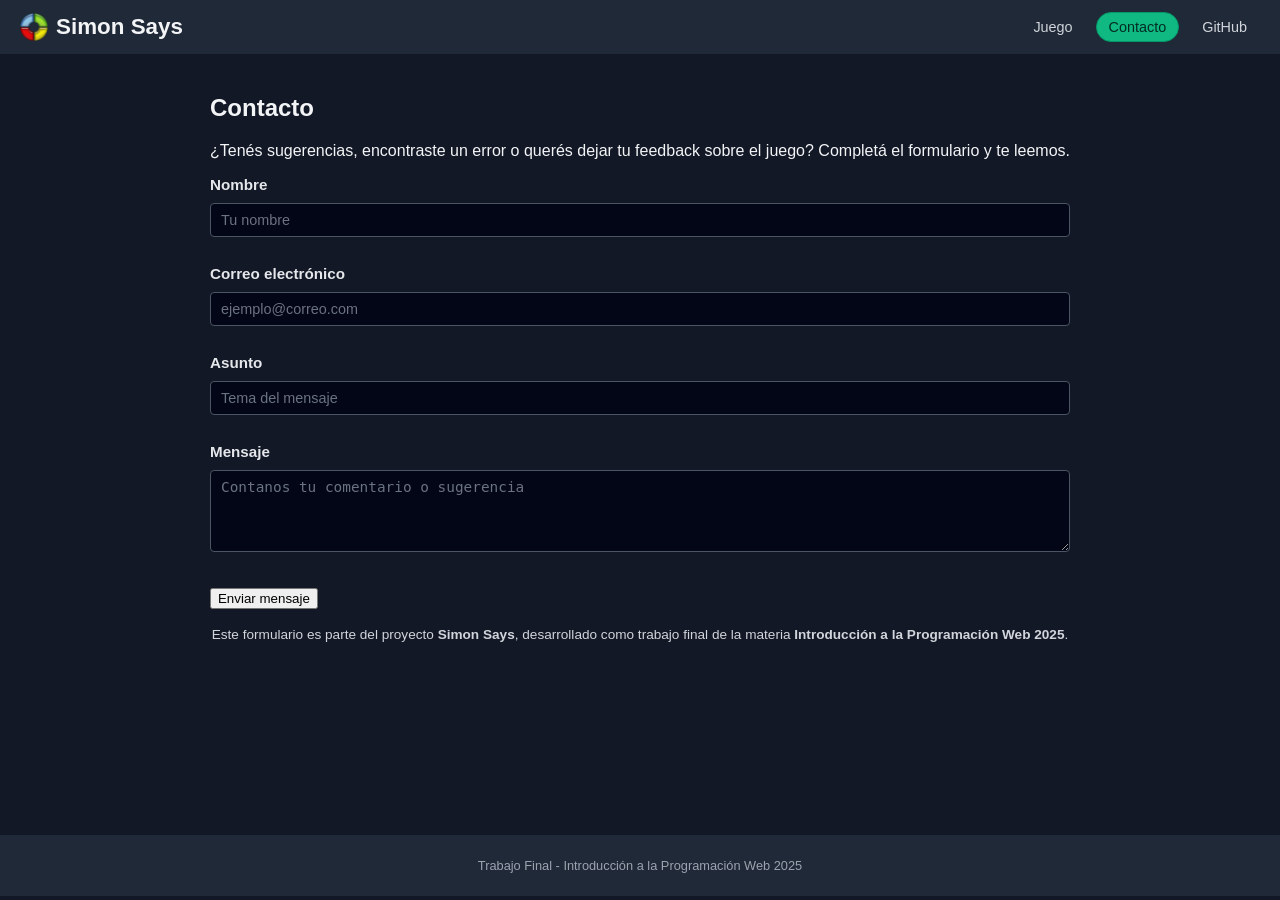
==== commit d8e01715: "Merge branch 'main' into feature-oliva" ====
--- a/contacto.html
+++ b/contacto.html
@@ -1,5 +1,5 @@
 <!DOCTYPE html>
-<html lang="en">
+<html lang="es">
 <head>
     <meta charset="UTF-8">
     <meta name="viewport" content="width=device-width, initial-scale=1.0">
--- a/css/contactos.css
+++ b/css/contactos.css
@@ -5,26 +5,32 @@
     color: #f3f4f6;
 }
 
-.contact-container {
-    max-width: 460px;
-    margin: 40px auto;
-    background-color: #111827;
-    padding: 18px 20px;
-    border-radius: 10px;
-    border: 1px solid #1f2937;
+.contact-main {
+    min-height: calc(100vh - 140px);
+    padding: 28px 24px 40px;
+    display: flex;
+    justify-content: center;
 }
 
-.contact-container h2 {
-    margin: 0 0 8px;
-    font-size: 1.2rem;
-    text-align: center;
+.contact-card {
+    width: min(960px, 100%);
+    background-color: #0b1220;
+    border: 1px solid #1f2937;
+    border-radius: 12px;
+    padding: 24px;
+    box-shadow: 0 10px 30px rgba(0, 0, 0, 0.25);
 }
 
-.contact-container p {
-    margin: 0 0 16px;
-    font-size: 0.9rem;
-    text-align: center;
-    color: #9ca3af;
+.contact-card h2 {
+    margin: 0 0 8px;
+    font-size: 1.6rem;
+}
+
+.contact-card .subtitle {
+    margin: 0 0 20px;
+    color: #cbd5e1;
+    line-height: 1.5;
+    max-width: 760px;
 }
 
 .contact-form {
@@ -34,86 +40,92 @@
 }
 
 .form-group {
-    margin-bottom: 4px;
-    text-align: left;
+    margin-bottom: 16px;
 }
 
-.label {
+.form-group label {
     display: block;
-    font-size: 0.85rem;
-    margin-bottom: 4px;
-    color: #cbd5e1;
+    font-size: 0.95rem;
+    font-weight: 600;
+    margin-bottom: 6px;
+    color: #e5e7eb;
 }
 
-.input {
+.form-input,
+.form-textarea {
     width: 100%;
-    padding: 8px 10px;
-    font-size: 0.9rem;
-    border-radius: 4px;
+    padding: 10px 12px;
+    font-size: 0.95rem;
+    border-radius: 6px;
     border: 1px solid #4b5563;
     background-color: #020617;
     color: #f9fafb;
     outline: none;
+    transition: border-color 0.2s ease, box-shadow 0.2s ease;
+}
+
+.form-input::placeholder,
+.form-textarea::placeholder {
+    color: #6b7280;
+}
+
+.form-input:focus,
+.form-textarea:focus {
+    border-color: #10b981;
+    box-shadow: 0 0 0 3px rgba(16, 185, 129, 0.2);
+}
+
+.form-textarea {
+    min-height: 140px;
     resize: vertical;
 }
 
-.input::placeholder {
-    color: #6b7280;
-}
-
-.input:focus {
-    border-color: #10b981;
-}
-
-/* Botón enviar */
-.button-submit {
-    width: 100%;
-    padding: 10px;
-    border-radius: 999px;
-    font-size: 0.95rem;
-    font-weight: 600;
-    background-color: #10b981;
-    color: #022c22;
-    border: none;
-    cursor: pointer;
+.form-actions {
+    display: flex;
+    gap: 10px;
+    flex-wrap: wrap;
     margin-top: 8px;
 }
 
-.button-submit:hover {
-    background-color: #059669;
-}
-
-.success-message {
-    margin-top: 10px;
-    font-size: 0.9rem;
-    color: #10b981;
-    text-align: center;
-}
-
-.error-message {
-    margin-top: 4px;
-    font-size: 0.8rem;
+.form-error {
+    display: block;
+    margin-top: 6px;
+    font-size: 0.85rem;
     color: #f97373;
 }
 
-.input-invalid {
-    border-color: #f97373;
+.form-success {
+    margin-top: 14px;
+    font-size: 0.95rem;
+    color: #10b981;
+    font-weight: 600;
 }
 
-.project-note {
-    margin-top: 18px;
-    font-size: 0.85rem;
-    color: #d1d5db;
-    text-align: center;
+.contact-extra {
+    margin-top: 24px;
+    padding: 14px 16px;
+    background-color: #0f172a;
+    border: 1px solid #1f2937;
+    border-radius: 10px;
+    color: #cbd5e1;
 }
 
-.form-actions {
-    margin-top: 10px;
+.contact-extra strong {
+    color: #f3f4f6;
 }
 
-@media (max-width: 480px) {
-    .contact-container {
-        margin: 20px 10px;
-        padding: 16px;
+@media (max-width: 768px) {
+    .contact-card {
+        padding: 20px;
     }
 }
+
+@media (max-width: 520px) {
+    .contact-card h2 {
+        font-size: 1.4rem;
+    }
+
+    .contact-card .subtitle {
+        font-size: 0.95rem;
+    }
+}
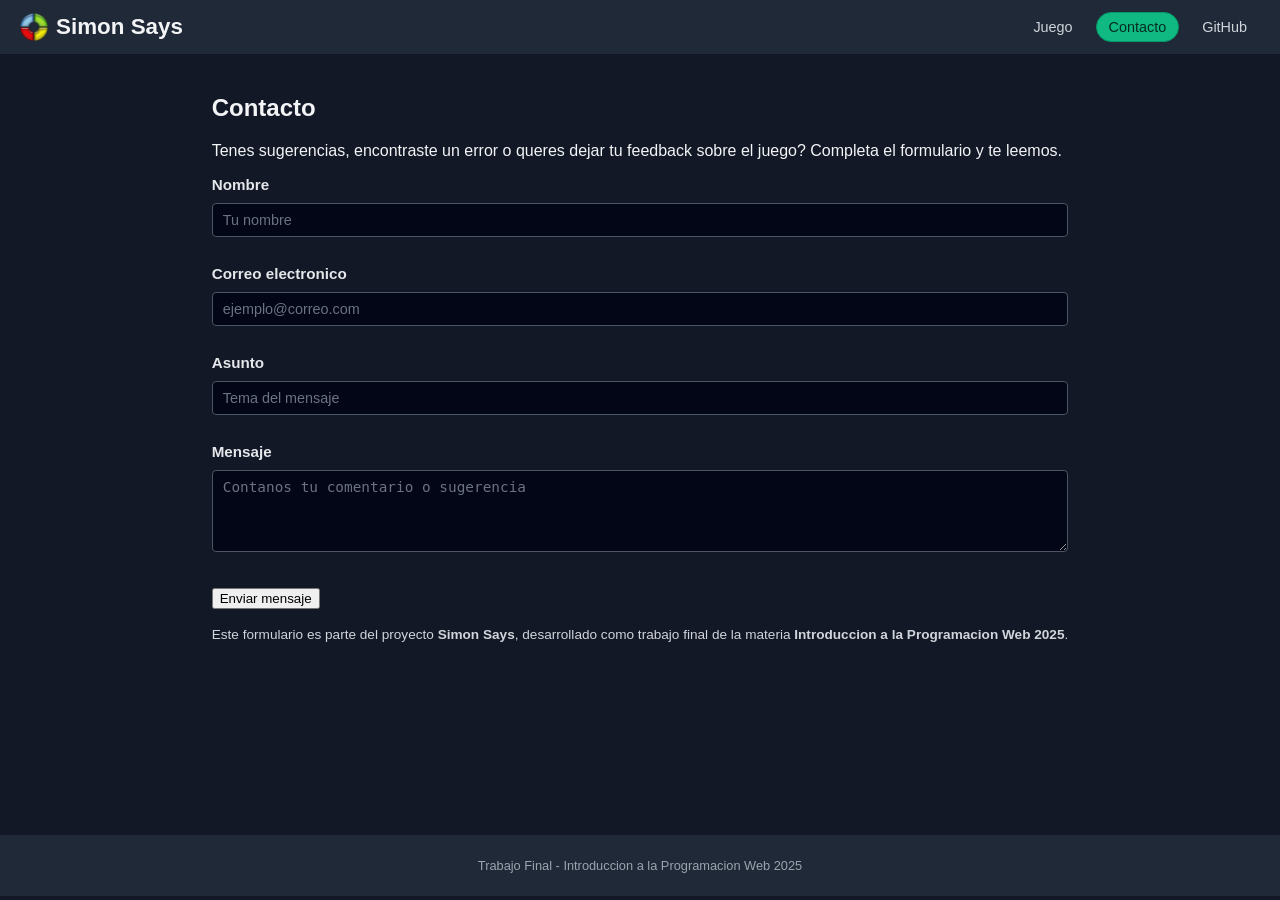
==== commit 43e37f9e: "Corrijo variables pasandolas a ingles, y otras correcciones al form" ====
--- a/contacto.html
+++ b/contacto.html
@@ -31,26 +31,27 @@
         <section class="contact-container">
             <h2>Contacto</h2>
             <p>
-                ¿Tenés sugerencias, encontraste un error o querés dejar tu feedback sobre el juego?
-                Completá el formulario y te leemos.
+                Tenes sugerencias, encontraste un error o queres dejar tu feedback sobre el juego?
+                Completa el formulario y te leemos.
             </p>
 
+            <!-- Formulario con ids en ingles para JS -->
             <form id="contact-form" class="contact-form" novalidate>
                 <div class="form-group">
-                    <label for="nombre" class="label">Nombre</label>
+                    <label for="name" class="label">Nombre</label>
                     <input
                         type="text"
-                        id="nombre"
-                        name="nombre"
+                        id="name"
+                        name="name"
                         class="input"
                         placeholder="Tu nombre">
-                    <span id="nombre-error" class="error-message hidden">
-                        El nombre debe ser alfanumérico (letras y números).
+                    <span id="name-error" class="error-message hidden">
+                        El nombre debe ser alfanumerico (letras y numeros).
                     </span>
                 </div>
 
                 <div class="form-group">
-                    <label for="email" class="label">Correo electrónico</label>
+                    <label for="email" class="label">Correo electronico</label>
                     <input
                         type="email"
                         id="email"
@@ -58,30 +59,30 @@
                         class="input"
                         placeholder="ejemplo@correo.com">
                     <span id="email-error" class="error-message hidden">
-                        Ingresá un correo electrónico válido.
+                        Ingresa un correo electronico valido.
                     </span>
                 </div>
 
                 <div class="form-group">
-                    <label for="asunto" class="label">Asunto</label>
+                    <label for="subject" class="label">Asunto</label>
                     <input
                         type="text"
-                        id="asunto"
-                        name="asunto"
+                        id="subject"
+                        name="subject"
                         class="input"
                         placeholder="Tema del mensaje">
                 </div>
 
                 <div class="form-group">
-                    <label for="mensaje" class="label">Mensaje</label>
+                    <label for="message" class="label">Mensaje</label>
                     <textarea
-                        id="mensaje"
-                        name="mensaje"
+                        id="message"
+                        name="message"
                         class="input"
                         rows="4"
                         placeholder="Contanos tu comentario o sugerencia"></textarea>
-                    <span id="mensaje-error" class="error-message hidden">
-                        El mensaje debe tener más de 5 caracteres.
+                    <span id="message-error" class="error-message hidden">
+                        El mensaje debe tener mas de 5 caracteres.
                     </span>
                 </div>
 
@@ -95,13 +96,13 @@
             <p class="project-note">
                 Este formulario es parte del proyecto <strong>Simon Says</strong>,
                 desarrollado como trabajo final de la materia
-                <strong>Introducción a la Programación Web 2025</strong>.
+                <strong>Introduccion a la Programacion Web 2025</strong>.
             </p>
         </section>
     </main>
 
     <footer class="footer">
-        <p>Trabajo Final - Introducción a la Programación Web 2025</p>
+        <p>Trabajo Final - Introduccion a la Programacion Web 2025</p>
     </footer>
 
     <script src="js/form.js"></script>
